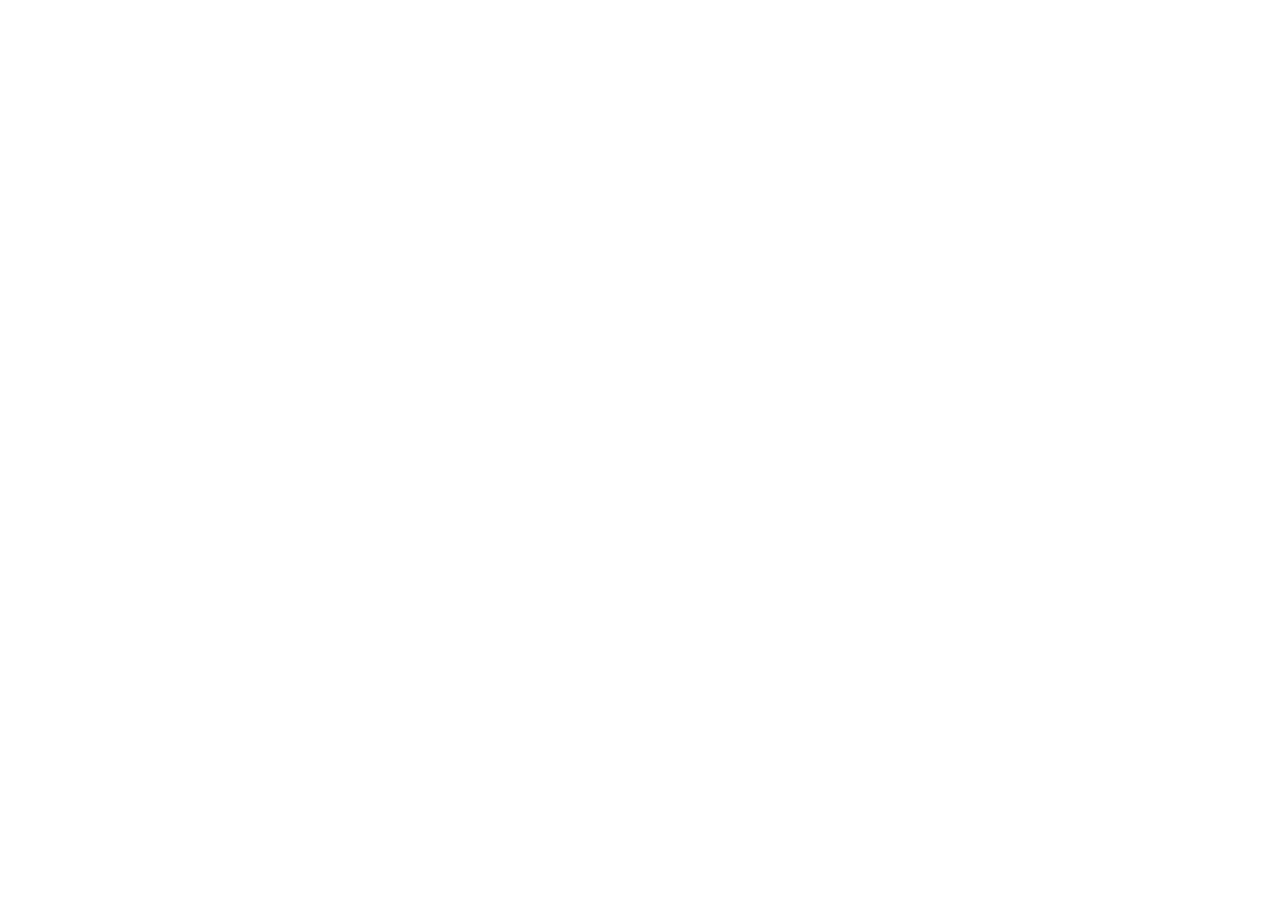
==== pagina.html @ 62809e23 "Adiciona botao no cabecalho e pagina em branco Co-Authored-By: Claude Sonnet 5.5 <noreply@anthropic." ====
<!DOCTYPE html>
<html lang="pt-BR">
<head>
  <meta charset="UTF-8">
  <meta name="viewport" content="width=device-width, initial-scale=1">
  <meta http-equiv="Content-Security-Policy" content="default-src 'none'; script-src 'self'; style-src 'self'; img-src 'self'; form-action 'none'; base-uri 'none'">
  <meta name="theme-color" content="#0d2544">
  <title>Dela Marta Pinturas</title>
  <link rel="icon" href="img/favicon.png" type="image/png">
</head>
<body>
</body>
</html>
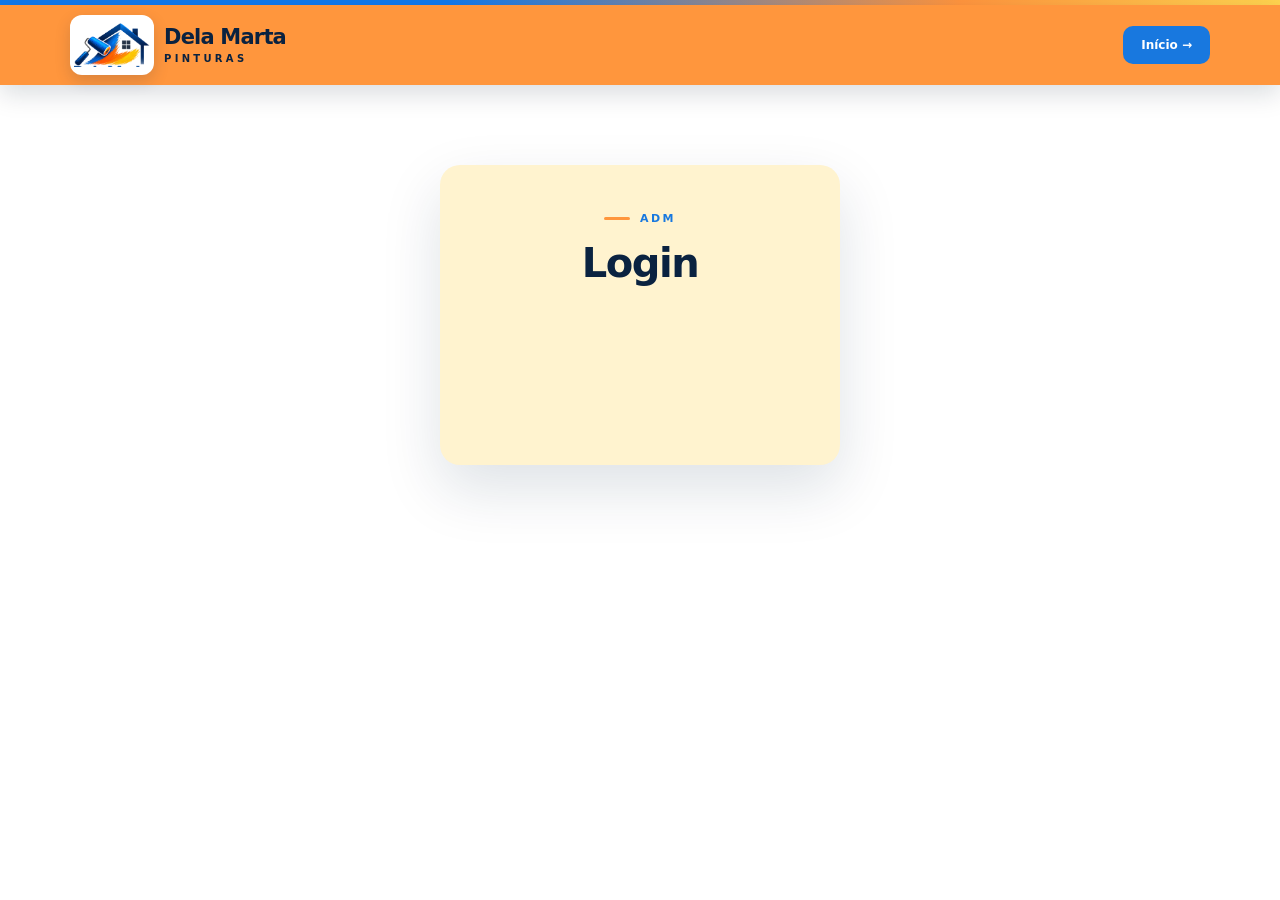
==== commit 97830460: "Pagina adm no estilo do site Co-Authored-By: Claude Sonnet 5.5 <noreply@anthropic.com>" ====
--- a/pagina.html
+++ b/pagina.html
@@ -4,10 +4,29 @@
   <meta charset="UTF-8">
   <meta name="viewport" content="width=device-width, initial-scale=1">
   <meta http-equiv="Content-Security-Policy" content="default-src 'none'; script-src 'self'; style-src 'self'; img-src 'self'; form-action 'none'; base-uri 'none'">
-  <meta name="theme-color" content="#0d2544">
-  <title>Dela Marta Pinturas</title>
+  <meta name="theme-color" content="#ff963d">
+  <title>Adm — Dela Marta Pinturas</title>
   <link rel="icon" href="img/favicon.png" type="image/png">
+  <link rel="stylesheet" href="css/pagina.css">
 </head>
 <body>
+  <div class="topstripe"></div>
+
+  <header>
+    <div class="wrap header-inner">
+      <a href="index.html" class="brand" aria-label="Dela Marta Pinturas — início">
+        <span class="logo-box"><img src="img/logo.png" alt=""></span>
+        <span><strong>Dela Marta</strong><small>PINTURAS</small></span>
+      </a>
+      <a href="index.html" class="btn-inicio">Início →</a>
+    </div>
+  </header>
+
+  <main class="conteudo">
+    <section class="card">
+      <div class="tag">Adm</div>
+      <h1>Login</h1>
+    </section>
+  </main>
 </body>
 </html>
--- a/css/pagina.css
+++ b/css/pagina.css
@@ -0,0 +1,147 @@
+/* Pagina adm - mesmo estilo do site, cores do rascunho (laranja, azul, creme) */
+
+:root {
+  --navy: #0a2240;
+  --blue: #1878df;
+  --orange: #ff963d;
+  --ink: #18334e;
+  --muted: #71849b;
+  --cream: #fff3cf;
+}
+* {
+  box-sizing: border-box;
+}
+body {
+  margin: 0;
+  min-height: 100vh;
+  font-family: Inter, system-ui, -apple-system, 'Segoe UI', Arial, sans-serif;
+  color: var(--ink);
+  background: #fff;
+}
+a {
+  text-decoration: none;
+  color: inherit;
+}
+.wrap {
+  width: min(1140px, calc(100% - 48px));
+  margin: 0 auto;
+}
+
+/* Cabecalho */
+.topstripe {
+  height: 5px;
+  background: linear-gradient(90deg, #1179ec 35%, #ff943d 75%, #ffd44f);
+}
+header {
+  position: sticky;
+  top: 0;
+  background: var(--orange);
+  color: var(--navy);
+  z-index: 10;
+  box-shadow: 0 9px 24px #041a2b25;
+}
+.header-inner {
+  display: flex;
+  min-height: 80px;
+  align-items: center;
+  justify-content: space-between;
+  gap: 22px;
+}
+.brand {
+  display: flex;
+  align-items: center;
+  gap: 10px;
+  flex-shrink: 0;
+}
+.logo-box {
+  display: grid;
+  place-items: center;
+  width: 84px;
+  height: 60px;
+  border-radius: 12px;
+  background: #fff;
+  box-shadow: 0 6px 16px #0a224028;
+}
+.logo-box img {
+  width: 76px;
+  height: 52px;
+  object-fit: contain;
+}
+.brand strong {
+  display: block;
+  font-size: 21px;
+  letter-spacing: -.8px;
+  line-height: 1;
+}
+.brand small {
+  display: block;
+  margin-top: 5px;
+  font-size: 10px;
+  letter-spacing: 3.3px;
+  font-weight: 850;
+  color: var(--navy);
+}
+.btn-inicio {
+  border-radius: 10px;
+  background: var(--blue);
+  padding: 12px 18px;
+  color: #fff;
+  font-size: 12px;
+  font-weight: 850;
+  white-space: nowrap;
+  transition: transform .2s, background .2s;
+}
+.btn-inicio:hover {
+  transform: translateY(-2px);
+  background: #1368c2;
+}
+
+/* Conteudo */
+.conteudo {
+  display: flex;
+  justify-content: center;
+  padding: 80px 0;
+}
+.card {
+  width: min(400px, calc(100% - 48px));
+  min-height: 300px;
+  padding: 40px 32px;
+  border-radius: 20px;
+  background: var(--cream);
+  box-shadow: 0 24px 60px #0a224022;
+  text-align: center;
+}
+.tag {
+  display: inline-flex;
+  align-items: center;
+  gap: 10px;
+  color: var(--blue);
+  font-size: 11px;
+  font-weight: 850;
+  letter-spacing: 2.4px;
+  text-transform: uppercase;
+}
+.tag::before {
+  content: '';
+  width: 26px;
+  height: 3px;
+  border-radius: 2px;
+  background: var(--orange);
+}
+.card h1 {
+  margin: 16px 0 0;
+  font-size: 40px;
+  letter-spacing: -1.5px;
+  line-height: 1.1;
+  color: var(--navy);
+}
+
+@media (max-width: 600px) {
+  .conteudo {
+    padding: 40px 0;
+  }
+  .brand strong,
+  .brand small {
+    display: none;
+  }
+}
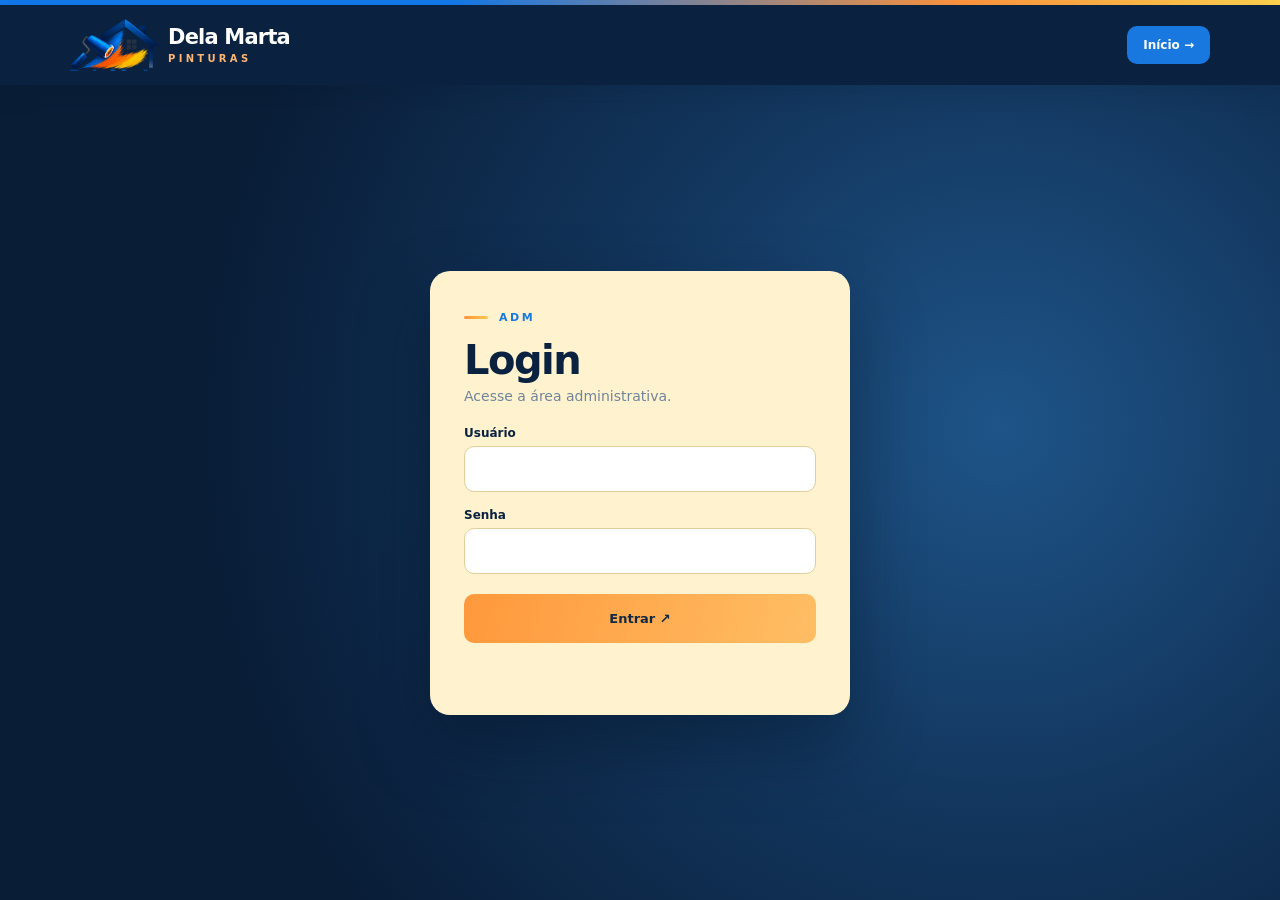
==== commit be0f4d11: "Pagina adm com login no formato da pagina inicial Co-Authored-By: Claude Sonnet 5.5 <noreply@anthrop" ====
--- a/pagina.html
+++ b/pagina.html
@@ -4,29 +4,48 @@
   <meta charset="UTF-8">
   <meta name="viewport" content="width=device-width, initial-scale=1">
   <meta http-equiv="Content-Security-Policy" content="default-src 'none'; script-src 'self'; style-src 'self'; img-src 'self'; form-action 'none'; base-uri 'none'">
-  <meta name="theme-color" content="#ff963d">
+  <meta name="theme-color" content="#0d2544">
+  <meta name="robots" content="noindex">
   <title>Adm — Dela Marta Pinturas</title>
   <link rel="icon" href="img/favicon.png" type="image/png">
+  <link rel="stylesheet" href="css/style.css">
   <link rel="stylesheet" href="css/pagina.css">
 </head>
 <body>
+
   <div class="topstripe"></div>
 
   <header>
     <div class="wrap header-inner">
       <a href="index.html" class="brand" aria-label="Dela Marta Pinturas — início">
-        <span class="logo-box"><img src="img/logo.png" alt=""></span>
+        <img src="img/logo.png" alt="">
         <span><strong>Dela Marta</strong><small>PINTURAS</small></span>
       </a>
-      <a href="index.html" class="btn-inicio">Início →</a>
+      <a href="index.html" class="nav-btn btn-inicio">Início →</a>
     </div>
   </header>
 
-  <main class="conteudo">
-    <section class="card">
-      <div class="tag">Adm</div>
-      <h1>Login</h1>
-    </section>
+  <main class="login-page">
+    <div class="wrap">
+      <section class="login-card">
+        <div class="tag">Adm</div>
+        <h1>Login</h1>
+        <p>Acesse a área administrativa.</p>
+
+        <form id="login-form" novalidate>
+          <label for="usuario">Usuário</label>
+          <input id="usuario" name="usuario" type="text" autocomplete="username" required>
+
+          <label for="senha">Senha</label>
+          <input id="senha" name="senha" type="password" autocomplete="current-password" required>
+
+          <button type="submit" class="action primary">Entrar ↗</button>
+          <p class="login-msg" id="login-msg" role="status"></p>
+        </form>
+      </section>
+    </div>
   </main>
+
+  <script src="js/pagina.js"></script>
 </body>
 </html>
--- a/css/style.css
+++ b/css/style.css
@@ -0,0 +1,1017 @@
+/* Dela Marta Pinturas - folhas de estilo
+   Versao provisoria 01 */
+
+/* ======================================================================
+   VARIÁVEIS E BASE
+   ====================================================================== */
+
+:root {
+  --navy: #0a2240;
+  --navy2: #133e6b;
+  --blue: #1878df;
+  --orange: #ff963d;
+  --ink: #18334e;
+  --muted: #71849b;
+  --light: #f4f8fd;
+}
+* {
+  box-sizing: border-box;
+}
+html {
+  scroll-behavior: smooth;
+  scroll-padding-top: 85px;
+}
+body {
+  margin: 0;
+  font-family: Inter, system-ui, -apple-system, 'Segoe UI', Arial, sans-serif;
+  color: var(--ink);
+  background: #fff;
+}
+a {
+  text-decoration: none;
+  color: inherit;
+}
+button,
+input,
+textarea,
+select {
+  font: inherit;
+}
+button {
+  cursor: pointer;
+}
+.wrap {
+  width: min(1140px, calc(100% - 48px));
+  margin: 0 auto;
+}
+
+/* ======================================================================
+   CABEÇALHO E MENU
+   ====================================================================== */
+
+.topstripe {
+  height: 5px;
+  background: linear-gradient(90deg, #1179ec 35%, #ff943d 75%, #ffd44f);
+}
+header {
+  position: sticky;
+  top: 0;
+  background: #0a2140;
+  color: white;
+  z-index: 10;
+  box-shadow: 0 9px 24px #041a2b25;
+}
+.header-inner {
+  display: flex;
+  min-height: 80px;
+  align-items: center;
+  gap: 22px;
+}
+.brand {
+  display: flex;
+  align-items: center;
+  gap: 8px;
+  flex-shrink: 0;
+}
+.brand img {
+  width: 90px;
+  height: 60px;
+  object-fit: contain;
+}
+.brand strong {
+  font-size: 21px;
+  display: block;
+  letter-spacing: -.8px;
+  line-height: 1;
+}
+.brand small {
+  font-size: 10px;
+  letter-spacing: 3.3px;
+  color: #ffb66e;
+  font-weight: 850;
+  display: block;
+  margin-top: 5px;
+}
+nav {
+  margin-left: auto;
+  display: flex;
+  align-items: center;
+  gap: 22px;
+}
+nav a {
+  font-weight: 650;
+  font-size: 12px;
+  color: #dce8f7;
+}
+nav a:hover {
+  color: #ffb86b;
+}
+.nav-btn,
+.action {
+  border: none;
+  border-radius: 10px;
+  font-weight: 850;
+  transition: transform .2s, background .2s;
+}
+.nav-btn:hover,
+.action:hover {
+  transform: translateY(-2px);
+}
+.nav-btn {
+  background: var(--orange);
+  padding: 12px 16px;
+  color: #142640;
+  font-size: 12px;
+  white-space: nowrap;
+}
+.menu {
+  display: none;
+  border: 1px solid #ffffff44;
+  background: transparent;
+  border-radius: 8px;
+  color: white;
+  width: 41px;
+  height: 41px;
+  font-size: 22px;
+}
+.draft {
+  display: none;
+  position: fixed;
+  right: 18px;
+  bottom: 18px;
+  padding: 9px 14px;
+  background: #ffffffef;
+  border: 1px solid #d4e3f3;
+  border-radius: 50px;
+  color: #22558b;
+  font-size: 11px;
+  font-weight: 850;
+  z-index: 20;
+  box-shadow: 0 5px 20px #001b3325;
+  pointer-events: none;
+}
+.draft:before {
+  content: '●';
+  color: #ff923c;
+  margin-right: 8px;
+}
+
+/* ======================================================================
+   HERO (TOPO DA PÁGINA)
+   ====================================================================== */
+
+.hero {
+  color: white;
+  background: radial-gradient(circle at 78% 42%, #1e5488 0, #12355c 36%, #091d37 72%);
+  overflow: hidden;
+}
+.hero-inner {
+  min-height: 615px;
+  display: grid;
+  grid-template-columns: 1.1fr .9fr;
+  gap: 30px;
+  align-items: center;
+  padding: 67px 0 75px;
+}
+.tag {
+  color: #9dcdfb;
+  text-transform: uppercase;
+  font-weight: 850;
+  letter-spacing: 2.6px;
+  font-size: 11px;
+  display: flex;
+  align-items: center;
+  gap: 11px;
+}
+.tag:before {
+  content: '';
+  background: linear-gradient(90deg, #ff9238, #ffc754);
+  height: 3px;
+  width: 24px;
+  border-radius: 3px;
+}
+h1 {
+  font-size: clamp(41px, 5.3vw, 68px);
+  letter-spacing: -3px;
+  line-height: 1.07;
+  margin: 22px 0;
+  max-width: 650px;
+}
+h1 span {
+  color: #ffb366;
+}
+.intro {
+  font-size: 16px;
+  color: #c5d7ea;
+  line-height: 1.8;
+  max-width: 520px;
+}
+.actions {
+  display: flex;
+  flex-wrap: wrap;
+  gap: 12px;
+  margin-top: 30px;
+}
+.action {
+  min-height: 49px;
+  padding: 14px 21px;
+  font-size: 13px;
+  display: inline-flex;
+  align-items: center;
+  justify-content: center;
+  gap: 12px;
+}
+.primary {
+  color: #132942;
+  background: linear-gradient(105deg, #ff983c, #ffbe64);
+}
+.outline {
+  color: #fff;
+  border: 1px solid #ffffff5a;
+  background: #ffffff08;
+}
+.checks {
+  margin-top: 29px;
+  display: flex;
+  flex-wrap: wrap;
+  gap: 18px;
+  color: #c6dcf2;
+  font-size: 11px;
+  font-weight: 700;
+}
+.checks span:before {
+  content: '✓';
+  color: #ffb565;
+  margin-right: 7px;
+}
+.hero-logo {
+  width: 100%;
+  max-width: 520px;
+  filter: drop-shadow(0 35px 35px #00112488);
+  position: relative;
+  z-index: 1;
+}
+.hero-art {
+  position: relative;
+  display: grid;
+  place-items: center;
+}
+.hero-art:before {
+  content: '';
+  position: absolute;
+  inset: 15%;
+  background: #348eed3e;
+  filter: blur(55px);
+  border-radius: 50%;
+}
+.hero-wordmark {
+  position: relative;
+  z-index: 2;
+  text-align: center;
+  margin-top: -24px;
+  text-shadow: 0 5px 25px #00112780;
+}
+.hero-wordmark strong {
+  display: block;
+  color: #f7fbff;
+  font-size: clamp(30px, 3.5vw, 51px);
+  font-weight: 900;
+  letter-spacing: -1.7px;
+  line-height: 1.1;
+}
+.hero-wordmark small {
+  display: block;
+  margin-top: 7px;
+  letter-spacing: 9px;
+  font-weight: 850;
+  color: #ffbc77;
+  font-size: 13px;
+}
+.hero-art-inner {
+  position: relative;
+  z-index: 1;
+  display: flex;
+  flex-direction: column;
+  align-items: center;
+  width: 100%;
+}
+.hero-pill {
+  position: absolute;
+  z-index: 2;
+  bottom: 35px;
+  right: 0;
+  background: white;
+  color: #193b63;
+  border-radius: 12px;
+  box-shadow: 0 12px 30px #00152b44;
+  padding: 12px 16px;
+  font-size: 12px;
+  font-weight: 850;
+}
+.hero-pill small {
+  display: block;
+  color: #8191a5;
+  font-size: 10px;
+  font-weight: 500;
+  margin-top: 3px;
+}
+
+/* ======================================================================
+   FAIXA DE BENEFÍCIOS
+   ====================================================================== */
+
+.benefits {
+  background: #eaf4ff;
+  border-bottom: 1px solid #d5e7f7;
+}
+.benefits .wrap {
+  display: grid;
+  grid-template-columns: repeat(3, 1fr);
+}
+.benefit {
+  padding: 20px 12px;
+  display: flex;
+  align-items: center;
+  gap: 13px;
+}
+.benefit+.benefit {
+  border-left: 1px solid #c9dfef;
+  padding-left: 30px;
+}
+.benefit .bubble {
+  font-size: 23px;
+  background: #d8eaff;
+  border-radius: 12px;
+  width: 45px;
+  height: 45px;
+  display: grid;
+  place-items: center;
+}
+.benefit strong {
+  font-size: 13px;
+}
+.benefit small {
+  display: block;
+  font-size: 11px;
+  color: #718aa4;
+  margin-top: 3px;
+}
+
+/* ======================================================================
+   SEÇÕES (ESTILO COMUM)
+   ====================================================================== */
+
+section.content {
+  padding: 87px 0;
+}
+.soft {
+  background: var(--light);
+}
+.eyebrow {
+  font-size: 11px;
+  letter-spacing: 2.2px;
+  text-transform: uppercase;
+  color: #1370d1;
+  font-weight: 900;
+  margin-bottom: 12px;
+}
+h2 {
+  font-size: clamp(30px, 3.4vw, 43px);
+  line-height: 1.15;
+  letter-spacing: -1.5px;
+  margin: 0 0 14px;
+}
+.desc {
+  color: #71849b;
+  font-size: 14px;
+  line-height: 1.75;
+  max-width: 630px;
+}
+.section-head {
+  margin-bottom: 33px;
+}
+
+/* ======================================================================
+   SERVIÇOS
+   ====================================================================== */
+
+.service-grid {
+  display: grid;
+  grid-template-columns: repeat(4, 1fr);
+  gap: 17px;
+}
+.service {
+  border: 1px solid #e3ebf4;
+  border-radius: 17px;
+  padding: 28px 22px;
+  background: white;
+  transition: transform .2s, box-shadow .2s;
+}
+.service:hover {
+  transform: translateY(-5px);
+  box-shadow: 0 15px 35px #193c6512;
+}
+.service .emoji {
+  width: 53px;
+  height: 53px;
+  display: grid;
+  place-items: center;
+  background: #e9f3ff;
+  color: #1b70d3;
+  border-radius: 14px;
+  font-size: 25px;
+  margin-bottom: 25px;
+}
+.service h3 {
+  font-size: 16px;
+  margin: 0 0 10px;
+}
+.service p {
+  font-size: 12px;
+  color: #7b8da2;
+  line-height: 1.7;
+  margin: 0;
+}
+.line {
+  height: 4px;
+  width: 38px;
+  background: linear-gradient(90deg, #1579e3, #ffa14b);
+  border-radius: 5px;
+  margin-top: 25px;
+}
+
+/* ======================================================================
+   PORTFÓLIO (FILTROS E GALERIA)
+   ====================================================================== */
+
+.filters {
+  display: flex;
+  flex-wrap: wrap;
+  gap: 8px;
+  margin-bottom: 23px;
+}
+.filter {
+  border: 1px solid #d9e4f0;
+  background: white;
+  border-radius: 9px;
+  color: #637c97;
+  padding: 10px 15px;
+  font-size: 12px;
+  font-weight: 800;
+}
+.filter.selected {
+  background: #1b70d3;
+  border-color: #1b70d3;
+  color: #fff;
+}
+.gallery {
+  display: grid;
+  grid-template-columns: repeat(3, 1fr);
+  gap: 19px;
+}
+.project {
+  overflow: hidden;
+  background: white;
+  border: 1px solid #e1e9f3;
+  border-radius: 15px;
+}
+.project[hidden] {
+  display: none;
+}
+.scene {
+  position: relative;
+  height: 205px;
+  background: #bed9e9;
+  overflow: hidden;
+}
+.scene .wall {
+  height: 80%;
+  position: absolute;
+  inset: 0 0 auto;
+}
+.scene.one .wall {
+  background: linear-gradient(90deg, #d2d5d5 0 35%, #a7c7e6 35%);
+}
+.scene.two .wall {
+  background: linear-gradient(90deg, #b3c7b3, #dce5d4);
+}
+.scene.three .wall {
+  background: linear-gradient(90deg, #d2b29d 0 36%, #eecdae 36%);
+}
+.scene .floor {
+  position: absolute;
+  bottom: 0;
+  height: 20%;
+  left: 0;
+  right: 0;
+  background: repeating-linear-gradient(100deg, #dcc0a4 0 40px, #eacbae 40px 44px);
+  border-top: 7px solid #fff6e9;
+}
+.scene .window {
+  width: 28%;
+  height: 47%;
+  position: absolute;
+  top: 15%;
+  right: 14%;
+  background: linear-gradient(#a1d4f1, #cce9fb);
+  border: 9px solid #f7f5f0;
+  box-shadow: 0 4px 13px #0002;
+}
+.scene .sofa {
+  position: absolute;
+  bottom: 16%;
+  left: 19%;
+  height: 27%;
+  width: 59%;
+  background: #e5d0b8;
+  border-radius: 14px 14px 3px 3px;
+  box-shadow: inset 0 -10px #c1a78d, 0 6px 11px #0002;
+}
+.scene.two .sofa {
+  background: #cac6b6;
+}
+.scene.three .sofa {
+  background: #d9d8d3;
+}
+.scene .stamp {
+  position: absolute;
+  top: 13px;
+  left: 13px;
+  background: #fffffff0;
+  padding: 6px 9px;
+  font-size: 10px;
+  font-weight: 800;
+  border-radius: 6px;
+  color: #436282;
+}
+.project-body {
+  padding: 20px;
+}
+.project-body h3 {
+  font-size: 15px;
+  margin: 0 0 5px;
+}
+.project-body p {
+  margin: 0;
+  color: #8194a6;
+  font-size: 12px;
+}
+.gallery-note {
+  font-size: 12px;
+  color: #8191a5;
+  text-align: center;
+  margin: 23px 0 0;
+}
+
+/* ======================================================================
+   COMO FUNCIONA
+   ====================================================================== */
+
+.steps {
+  display: grid;
+  grid-template-columns: repeat(3, 1fr);
+  gap: 30px;
+  margin-top: 38px;
+}
+.step {
+  position: relative;
+}
+.step-number {
+  background: #e6f2ff;
+  color: #166dd0;
+  height: 50px;
+  width: 50px;
+  display: grid;
+  place-items: center;
+  font-size: 19px;
+  font-weight: 900;
+  border-radius: 50%;
+  margin-bottom: 19px;
+}
+.step:not(:last-child):after {
+  content: '';
+  position: absolute;
+  left: 63px;
+  right: -13px;
+  top: 25px;
+  border-top: 2px dashed #d9e6f2;
+}
+.step h3 {
+  font-size: 16px;
+  margin: 0 0 10px;
+}
+.step p {
+  font-size: 13px;
+  color: #788ba2;
+  line-height: 1.75;
+  margin: 0;
+}
+
+/* ======================================================================
+   CONTATO E FORMULÁRIO
+   ====================================================================== */
+
+.contact {
+  background: radial-gradient(circle at 0 100%, #164a79, transparent 47%), #0a2342;
+  color: white;
+  padding: 85px 0;
+}
+.contact-grid {
+  display: grid;
+  grid-template-columns: .85fr 1.15fr;
+  gap: 55px;
+  align-items: center;
+}
+.contact .eyebrow {
+  color: #ffb568;
+}
+.contact h2 {
+  color: white;
+}
+.contact .desc {
+  color: #c2d5e9;
+}
+.contact .perks {
+  color: #d0e0f2;
+  font-size: 13px;
+  margin-top: 25px;
+  line-height: 2.4;
+}
+.contact .perks span {
+  color: #ffb067;
+  margin-right: 10px;
+}
+.form-box {
+  background: white;
+  color: #203d5b;
+  padding: 30px;
+  border-radius: 18px;
+  box-shadow: 0 20px 40px #00142e38;
+}
+.form-box h3 {
+  font-size: 21px;
+  margin: 0 0 5px;
+}
+.hint {
+  font-size: 12px;
+  color: #8698aa;
+  margin: 0 0 22px;
+}
+.form-row {
+  display: grid;
+  grid-template-columns: 1fr 1fr;
+  gap: 13px;
+}
+label {
+  display: block;
+  color: #48617e;
+  font-size: 11px;
+  font-weight: 800;
+  margin-bottom: 7px;
+}
+.field {
+  margin-bottom: 14px;
+}
+input,
+select,
+textarea {
+  width: 100%;
+  display: block;
+  border: 1px solid #dce5ee;
+  border-radius: 8px;
+  background: #f9fbfe;
+  padding: 12px;
+  font-size: 13px;
+  outline: 0;
+  color: #213d5d;
+}
+input:focus,
+select:focus,
+textarea:focus {
+  border-color: #1c7ee0;
+  box-shadow: 0 0 0 3px #1779e21b;
+}
+textarea {
+  resize: vertical;
+  min-height: 91px;
+}
+.form-button {
+  background: #1772d5;
+  color: white;
+  border: 0;
+  border-radius: 9px;
+  padding: 14px;
+  width: 100%;
+  font-weight: 850;
+  font-size: 13px;
+}
+.form-button:hover {
+  background: #1059a5;
+}
+.fine {
+  font-size: 11px;
+  color: #8b9bab;
+  margin: 10px 0 0;
+  line-height: 1.6;
+}
+.generated {
+  display: none;
+  padding: 14px;
+  background: #eef6ff;
+  border: 1px solid #cce2f9;
+  border-radius: 10px;
+  margin-top: 15px;
+}
+.generated.visible {
+  display: block;
+}
+.generated strong {
+  font-size: 12px;
+  color: #185387;
+}
+.generated textarea {
+  height: 145px;
+  margin-top: 8px;
+}
+.copy {
+  background: #175aa4;
+  color: #fff;
+  border: 0;
+  border-radius: 7px;
+  padding: 9px 12px;
+  font-size: 12px;
+  font-weight: 800;
+  margin-top: 8px;
+}
+
+/* ======================================================================
+   RODAPÉ
+   ====================================================================== */
+
+.footer {
+  background: #071b32;
+  color: #aac0d6;
+  padding: 29px 0;
+}
+.footer-inner {
+  display: flex;
+  justify-content: space-between;
+  gap: 16px;
+  align-items: center;
+}
+.footer strong {
+  display: block;
+  color: white;
+  font-size: 16px;
+}
+.footer small {
+  font-size: 11px;
+}
+.footer a:hover {
+  color: white;
+}
+
+/* ======================================================================
+   RESPONSIVO: TELAS MÉDIAS
+   ====================================================================== */
+
+@media (max-width: 1000px) {
+  nav {
+    gap: 12px;
+  }
+
+  .brand img {
+    width: 70px;
+  }
+
+  .brand strong {
+    font-size: 17px;
+  }
+
+  .service-grid {
+    grid-template-columns: repeat(2, 1fr);
+  }
+}
+
+/* ======================================================================
+   RESPONSIVO: TABLET E CELULAR
+   ====================================================================== */
+
+@media (max-width: 760px) {
+  .menu {
+    display: block;
+    margin-left: auto;
+  }
+
+  nav {
+    display: none;
+    order: 4;
+    width: 100%;
+    margin: 0;
+    padding: 10px 0 18px;
+    border-top: 1px solid #ffffff25;
+    flex-direction: column;
+    align-items: stretch;
+    gap: 0;
+  }
+
+  nav.open {
+    display: flex;
+  }
+
+  nav a {
+    padding: 12px 5px;
+    font-size: 14px;
+  }
+
+  .header-inner {
+    flex-wrap: wrap;
+    gap: 13px;
+    padding: 8px 0;
+  }
+
+  .hero-inner {
+    grid-template-columns: 1fr;
+    gap: 5px;
+    padding: 60px 0 65px;
+    min-height: 0;
+  }
+
+  .hero-art {
+    max-width: 540px;
+    margin: 0 auto;
+  }
+
+  .benefits .wrap {
+    grid-template-columns: 1fr;
+  }
+
+  .benefit+.benefit {
+    border-left: 0;
+    border-top: 1px solid #c9dfef;
+    padding-left: 12px;
+  }
+
+  .gallery {
+    grid-template-columns: repeat(2, 1fr);
+  }
+
+  .contact-grid {
+    grid-template-columns: 1fr;
+    gap: 30px;
+  }
+}
+
+/* ======================================================================
+   RESPONSIVO: CELULAR PEQUENO
+   ====================================================================== */
+
+@media (max-width: 540px) {
+  .wrap {
+    width: calc(100% - 36px);
+  }
+
+  .brand img {
+    width: 60px;
+    height: 42px;
+  }
+
+  .brand strong {
+    font-size: 16px;
+  }
+
+  .brand small {
+    font-size: 8px;
+    letter-spacing: 2.3px;
+  }
+
+  .nav-btn {
+    font-size: 10px;
+    padding: 10px;
+  }
+
+  .menu {
+    width: 37px;
+    height: 37px;
+  }
+
+  .hero-inner {
+    padding-top: 50px;
+  }
+
+  .hero h1 {
+    font-size: 42px;
+    letter-spacing: -2px;
+  }
+
+  .hero .intro {
+    font-size: 14px;
+  }
+
+  .actions .action {
+    width: 100%;
+  }
+
+  .hero-pill {
+    bottom: 12px;
+  }
+
+  .checks {
+    gap: 12px;
+  }
+
+  .content {
+    padding: 60px 0 !important;
+  }
+
+  .service-grid,
+  .gallery,
+  .steps,
+  .form-row {
+    grid-template-columns: 1fr;
+  }
+
+  .service {
+    padding: 24px;
+  }
+
+  .section-head h2 {
+    font-size: 32px;
+  }
+
+  .step {
+    padding-left: 65px;
+  }
+
+  .step-number {
+    position: absolute;
+    left: 0;
+    top: 0;
+  }
+
+  .step:not(:last-child):after {
+    border-top: none;
+    border-left: 2px dashed #d9e6f2;
+    top: 55px;
+    left: 25px;
+    right: auto;
+    height: 25px;
+  }
+
+  .contact {
+    padding: 62px 0;
+  }
+
+  .form-box {
+    padding: 21px;
+  }
+
+  .footer-inner {
+    align-items: start;
+    flex-direction: column;
+  }
+
+  .draft {
+    font-size: 10px;
+    right: 10px;
+    bottom: 10px;
+  }
+}
+
+/* ======================================================================
+   ACESSIBILIDADE: MENOS MOVIMENTO
+   ====================================================================== */
+
+@media (prefers-reduced-motion: reduce) {
+  html {
+    scroll-behavior: auto;
+  }
+
+  * {
+    transition: none !important;
+  }
+}
+
+/* ======================================================================
+   GALERIA COM FOTOS REAIS, LINKS DE CONTATO, BOTÃO WHATSAPP
+   ====================================================================== */
+.photos { display: grid; grid-template-columns: 1fr; }
+.photos.pair { grid-template-columns: 1fr 1fr; gap: 2px; }
+.shot { margin: 0; position: relative; height: 205px; background: #dfe8f2; }
+.shot img { width: 100%; height: 100%; object-fit: cover; display: block; }
+.shot figcaption {
+  position: absolute; top: 10px; left: 10px; background: #071b32cc; color: #fff;
+  font-size: 10px; font-weight: 800; padding: 5px 8px; border-radius: 6px;
+}
+.shot figcaption:empty { display: none; }
+.contact-links { display: grid; gap: 10px; margin-top: 22px; }
+.contact-links a {
+  display: block; padding: 12px 16px; border-radius: 10px; text-decoration: none;
+  background: #ffffff14; border: 1px solid #ffffff2b; color: #fff;
+}
+.contact-links a:hover { background: #ffffff24; }
+.contact-links small { display: block; font-size: 11px; color: #ffbc77; font-weight: 800; letter-spacing: 1px; text-transform: uppercase; }
+.contact-links strong { font-size: 15px; }
+.contact-links .region { margin: 4px 0 0; font-size: 13px; opacity: .8; }
+.copy.wa { display: inline-block; background: #17803f; margin-left: 6px; text-decoration: none; }
+.copy.wa[hidden] { display: none; }
--- a/css/pagina.css
+++ b/css/pagina.css
@@ -1,147 +1,72 @@
-/* Pagina adm - mesmo estilo do site, cores do rascunho (laranja, azul, creme) */
+/* Pagina adm - complementa style.css (cabecalho, botoes e tag vem de la) */
 
-:root {
-  --navy: #0a2240;
-  --blue: #1878df;
-  --orange: #ff963d;
-  --ink: #18334e;
-  --muted: #71849b;
-  --cream: #fff3cf;
+.btn-inicio {
+  margin-left: auto;
+  background: var(--blue);
+  color: #fff;
 }
-* {
-  box-sizing: border-box;
+.login-page {
+  display: grid;
+  align-items: center;
+  min-height: calc(100vh - 85px);
+  padding: 60px 0;
+  color: white;
+  background: radial-gradient(circle at 78% 42%, #1e5488 0, #12355c 36%, #091d37 72%);
 }
-body {
-  margin: 0;
-  min-height: 100vh;
-  font-family: Inter, system-ui, -apple-system, 'Segoe UI', Arial, sans-serif;
+.login-card {
+  width: min(420px, 100%);
+  margin: 0 auto;
+  padding: 40px 34px;
+  border-radius: 20px;
+  background: #fff3cf;
   color: var(--ink);
-  background: #fff;
+  box-shadow: 0 30px 70px #02101f66;
 }
-a {
-  text-decoration: none;
-  color: inherit;
+.login-card .tag {
+  color: var(--blue);
 }
-.wrap {
-  width: min(1140px, calc(100% - 48px));
-  margin: 0 auto;
-}
-
-/* Cabecalho */
-.topstripe {
-  height: 5px;
-  background: linear-gradient(90deg, #1179ec 35%, #ff943d 75%, #ffd44f);
-}
-header {
-  position: sticky;
-  top: 0;
-  background: var(--orange);
-  color: var(--navy);
-  z-index: 10;
-  box-shadow: 0 9px 24px #041a2b25;
-}
-.header-inner {
-  display: flex;
-  min-height: 80px;
-  align-items: center;
-  justify-content: space-between;
-  gap: 22px;
-}
-.brand {
-  display: flex;
-  align-items: center;
-  gap: 10px;
-  flex-shrink: 0;
-}
-.logo-box {
-  display: grid;
-  place-items: center;
-  width: 84px;
-  height: 60px;
-  border-radius: 12px;
-  background: #fff;
-  box-shadow: 0 6px 16px #0a224028;
-}
-.logo-box img {
-  width: 76px;
-  height: 52px;
-  object-fit: contain;
-}
-.brand strong {
-  display: block;
-  font-size: 21px;
-  letter-spacing: -.8px;
-  line-height: 1;
-}
-.brand small {
-  display: block;
-  margin-top: 5px;
-  font-size: 10px;
-  letter-spacing: 3.3px;
-  font-weight: 850;
-  color: var(--navy);
-}
-.btn-inicio {
-  border-radius: 10px;
-  background: var(--blue);
-  padding: 12px 18px;
-  color: #fff;
-  font-size: 12px;
-  font-weight: 850;
-  white-space: nowrap;
-  transition: transform .2s, background .2s;
-}
-.btn-inicio:hover {
-  transform: translateY(-2px);
-  background: #1368c2;
-}
-
-/* Conteudo */
-.conteudo {
-  display: flex;
-  justify-content: center;
-  padding: 80px 0;
-}
-.card {
-  width: min(400px, calc(100% - 48px));
-  min-height: 300px;
-  padding: 40px 32px;
-  border-radius: 20px;
-  background: var(--cream);
-  box-shadow: 0 24px 60px #0a224022;
-  text-align: center;
-}
-.tag {
-  display: inline-flex;
-  align-items: center;
-  gap: 10px;
-  color: var(--blue);
-  font-size: 11px;
-  font-weight: 850;
-  letter-spacing: 2.4px;
-  text-transform: uppercase;
-}
-.tag::before {
-  content: '';
-  width: 26px;
-  height: 3px;
-  border-radius: 2px;
-  background: var(--orange);
-}
-.card h1 {
-  margin: 16px 0 0;
+.login-card h1 {
+  margin: 14px 0 6px;
   font-size: 40px;
   letter-spacing: -1.5px;
   line-height: 1.1;
   color: var(--navy);
 }
-
-@media (max-width: 600px) {
-  .conteudo {
-    padding: 40px 0;
-  }
-  .brand strong,
-  .brand small {
-    display: none;
-  }
+.login-card p {
+  margin: 0 0 22px;
+  font-size: 14px;
+  color: var(--muted);
 }
+.login-card label {
+  display: block;
+  margin-bottom: 6px;
+  font-size: 12px;
+  font-weight: 850;
+  color: var(--navy);
+}
+.login-card input {
+  width: 100%;
+  min-height: 46px;
+  margin-bottom: 16px;
+  padding: 0 14px;
+  border: 1px solid #e3cf9a;
+  border-radius: 10px;
+  background: #fff;
+  color: var(--ink);
+}
+.login-card input:focus {
+  outline: 2px solid var(--blue);
+  outline-offset: 1px;
+}
+.login-card .action {
+  width: 100%;
+  margin-top: 4px;
+}
+.login-card .login-msg {
+  min-height: 18px;
+  margin: 14px 0 0;
+  font-size: 13px;
+  font-weight: 650;
+  text-align: center;
+  color: var(--navy);
+}
